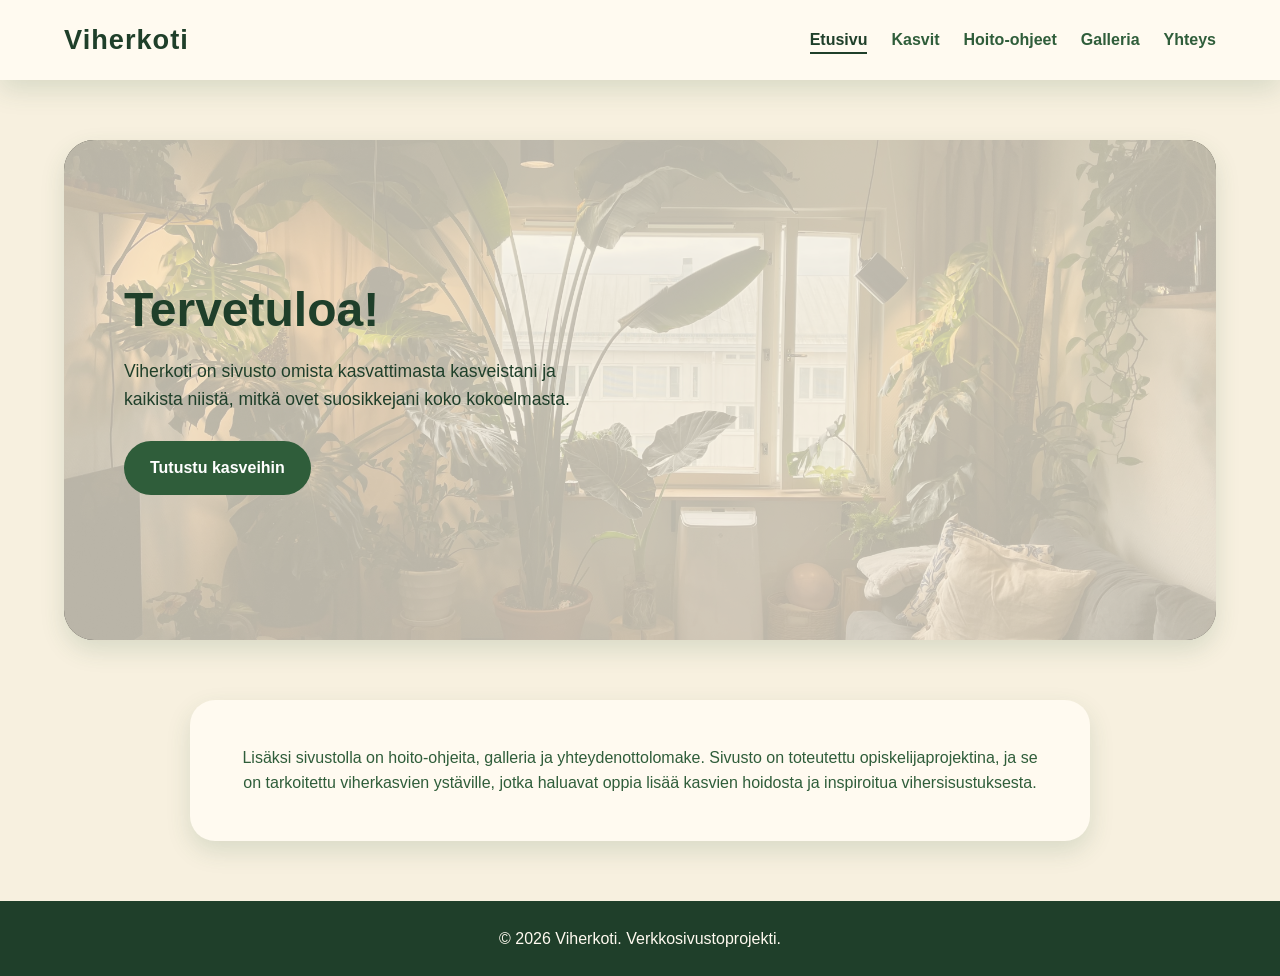
==== Kasvisivusto/index.html @ 4c250cb3 "Add new pages and images for Viherkoti website - Created galleria.html to showcase plant images and " ====
<!DOCTYPE html>
<html lang="fi">
<head>
  <meta charset="UTF-8">
  <meta name="viewport" content="width=device-width, initial-scale=1.0">
  <title>Viherkasvien hoito-opas</title>
  <link rel="stylesheet" href="css/style.css">
</head>
<body class="index-page"></body>

  <header class="site-header">
    <nav class="navbar">
      <a href="index.html" class="logo">Viherkoti</a>

      <ul class="nav-links">
        <li><a href="index.html" class="active">Etusivu</a></li>
        <li><a href="kasvit.html">Kasvit</a></li>
        <li><a href="hoito.html">Hoito-ohjeet</a></li>
        <li><a href="galleria.html">Galleria</a></li>
        <li><a href="yhteys.html">Yhteys</a></li>
      </ul>
    </nav>
  </header>

  <main>
    <section class="hero">
      <div class="hero-text">
        <h1>Tervetuloa!</h1>
        <p>
          Viherkoti on sivusto omista kasvattimasta kasveistani ja kaikista niistä, mitkä ovet suosikkejani koko kokoelmasta.
        </p>
        <a href="kasvit.html" class="button">Tutustu kasveihin</a>
      </div>

      </div>
    </section>

    <section class="intro-section">
      <p>
        Lisäksi sivustolla on hoito-ohjeita, galleria ja yhteydenottolomake. Sivusto on toteutettu opiskelijaprojektina, ja se on tarkoitettu viherkasvien ystäville, jotka haluavat oppia lisää kasvien hoidosta ja inspiroitua vihersisustuksesta.
      </p>
    </section>

  </main>

  <footer>
    <p>&copy; 2026 Viherkoti. Verkkosivustoprojekti.</p>
  </footer>

</body>
</html>
---- Kasvisivusto/css/style.css ----
:root {
  --cream: #f7f0df;
  --light-cream: #fffaf0;
  --green: #2f5d3a;
  --dark-green: #1f3f2a;
  --soft-green: #dce8d4;
  --accent-green: #6f8f5f;
  --white: #ffffff;
  --shadow: 0 10px 25px rgba(47, 93, 58, 0.15);
}

* {
  box-sizing: border-box;
  margin: 0;
  padding: 0;
}

body {
  background-color: var(--cream);
  color: var(--green);
  font-family: Arial, Helvetica, sans-serif;
  line-height: 1.6;
}

img {
  max-width: 100%;
  height: auto;
  display: block;
}

.site-header {
  background-color: var(--light-cream);
  box-shadow: var(--shadow);
  position: sticky;
  top: 0;
  z-index: 10;
}

.navbar {
  width: 90%;
  max-width: 1200px;
  margin: 0 auto;
  padding: 18px 0;
  display: flex;
  justify-content: space-between;
  align-items: center;
}

.logo {
  color: var(--dark-green);
  font-size: 1.7rem;
  font-weight: bold;
  text-decoration: none;
  letter-spacing: 1px;
}

.nav-links {
  list-style: none;
  display: flex;
  gap: 24px;
}

.nav-links a {
  color: var(--green);
  text-decoration: none;
  font-weight: bold;
  transition: color 0.3s ease, border-bottom 0.3s ease;
  padding-bottom: 4px;
}

.nav-links a:hover,
.nav-links .active {
  color: var(--dark-green);
  border-bottom: 2px solid var(--dark-green);
}

.hero {
  width: 90%;
  max-width: 1200px;
  margin: 60px auto;
  min-height: 500px;
  padding: 60px;
  display: grid;
  grid-template-columns: 1fr 1fr;
  gap: 50px;
  align-items: center;

  background-image: url("../images/Olohuonen1.jpg");
  background-size: cover;
  background-position: center;
  background-repeat: no-repeat;

  border-radius: 30px;
  box-shadow: var(--shadow);
  position: relative;
  overflow: hidden;
}

.hero::before {
  content: "";
  position: absolute;
  inset: 0;
  background-color: rgba(247, 240, 223, 0.75);
  transition: background-color 0.4s ease;
  z-index: 1;
}

.hero:hover::before {
  background-color: rgba(247, 240, 223, 0);
}

.hero-text {
  position: relative;
  z-index: 2;
  color: var(--dark-green);
}

.hero-text .small-heading,
.hero-text h1,
.hero-text p {
  transition: opacity 0.4s ease, transform 0.4s ease;
}

.hero:hover .hero-text .small-heading,
.hero:hover .hero-text h1,
.hero:hover .hero-text p {
  opacity: 0;
  transform: translateY(15px);
}

.hero-text .button {
  position: relative;
  z-index: 3;
}

.small-heading {
  text-transform: uppercase;
  letter-spacing: 2px;
  color: var(--accent-green);
  font-weight: bold;
  margin-bottom: 12px;
}

.hero h1 {
  color: var(--dark-green);
  font-size: 3rem;
  line-height: 1.1;
  margin-bottom: 20px;
}

.hero p {
  color: var(--dark-green);
  font-size: 1.1rem;
  margin-bottom: 28px;
}

.hero-image img {
  border-radius: 30px;
  box-shadow: var(--shadow);
  border: 8px solid var(--light-cream);
}

.button {
  display: inline-block;
  background-color: var(--green);
  color: var(--white);
  padding: 14px 26px;
  border-radius: 30px;
  text-decoration: none;
  font-weight: bold;
  transition: background-color 0.3s ease, transform 0.3s ease;
}

.button:hover {
  background-color: var(--dark-green);
  transform: translateY(-3px);
}

.intro-section {
  width: 90%;
  max-width: 900px;
  margin: 40px auto;
  text-align: center;
  background-color: var(--light-cream);
  padding: 45px;
  border-radius: 25px;
  box-shadow: var(--shadow);
}

.intro-section h2 {
  color: var(--dark-green);
  font-size: 2rem;
  margin-bottom: 16px;
}

.card-container {
  width: 90%;
  max-width: 1200px;
  margin: 50px auto;
  display: grid;
  grid-template-columns: repeat(3, 1fr);
  gap: 25px;
}

.card {
  background-color: var(--light-cream);
  padding: 30px;
  border-radius: 25px;
  box-shadow: var(--shadow);
  transition: transform 0.3s ease, background-color 0.3s ease;
}

.card:hover {
  transform: translateY(-8px);
}

.card h3 {
  color: var(--dark-green);
  margin-bottom: 12px;
  font-size: 1.4rem;
}

.nav-card {
  text-decoration: none;
  color: var(--green);
  cursor: pointer;
}

.nav-card h3 {
  color: var(--dark-green);
}

.nav-card:hover {
  transform: translateY(-8px);
  background-color: var(--soft-green);
}

.page-hero {
  width: 90%;
  max-width: 1000px;
  margin: 50px auto 35px;
  text-align: center;
  padding: 45px;
  background-color: var(--light-cream);
  border-radius: 30px;
  box-shadow: var(--shadow);
}

.page-hero h1 {
  color: var(--dark-green);
  font-size: 2.7rem;
  margin-bottom: 15px;
}

.page-hero p {
  font-size: 1.1rem;
}

.plant-grid {
  width: 90%;
  max-width: 1200px;
  margin: 50px auto;
  display: grid;
  grid-template-columns: repeat(2, 1fr);
  gap: 30px;
}

.plant-card {
  background-color: var(--light-cream);
  border-radius: 25px;
  overflow: hidden;
  box-shadow: var(--shadow);
  transition: transform 0.3s ease;
}

.plant-card:hover {
  transform: scale(1.02);
}

.plant-card img {
  width: 100%;
  height: 270px;
  object-fit: cover;
}

.plant-content {
  padding: 25px;
}

.plant-content h2 {
  color: var(--dark-green);
  margin-bottom: 12px;
}

/* Kasvikorttien linkit */

.plant-card-link {
  text-decoration: none;
  color: var(--green);
  cursor: pointer;
}

.plant-card-link h2 {
  color: var(--dark-green);
}

.plant-card-link:hover {
  transform: scale(1.02);
}

.modal-overlay {
  position: fixed;
  top: 0;
  left: 0;
  width: 100%;
  height: 100%;
  display: none;
  justify-content: center;
  align-items: center;
  padding: 25px;
  z-index: 100;
}

.modal-overlay:target {
  display: flex;
}

.modal-background {
  position: absolute;
  width: 100%;
  height: 100%;
  background-color: rgba(31, 63, 42, 0.65);
  top: 0;
  left: 0;
}

.modal-box {
  position: relative;
  background-color: var(--light-cream);
  color: var(--green);
  max-width: 650px;
  width: 100%;
  max-height: 90vh;
  overflow-y: auto;
  padding: 30px;
  border-radius: 25px;
  box-shadow: 0 20px 45px rgba(31, 63, 42, 0.35);
  z-index: 101;
}

.modal-box img {
  width: 100%;
  height: 300px;
  object-fit: cover;
  border-radius: 18px;
  margin-bottom: 22px;
}

.modal-box h2 {
  color: var(--dark-green);
  margin-bottom: 15px;
}

.modal-box p {
  margin-bottom: 14px;
}

.modal-close {
  position: absolute;
  top: 14px;
  right: 18px;
  background-color: var(--green);
  color: var(--white);
  text-decoration: none;
  width: 38px;
  height: 38px;
  border-radius: 50%;
  font-size: 1.7rem;
  line-height: 34px;
  text-align: center;
  cursor: pointer;
  transition: background-color 0.3s ease, transform 0.3s ease;
}

.modal-close:hover {
  background-color: var(--dark-green);
  transform: scale(1.08);
}

.tips-section {
  width: 90%;
  max-width: 1100px;
  margin: 50px auto;
  display: grid;
  grid-template-columns: repeat(2, 1fr);
  gap: 25px;
}

.tip-box {
  background-color: var(--light-cream);
  padding: 30px;
  border-radius: 25px;
  box-shadow: var(--shadow);
  border-left: 8px solid var(--accent-green);
}

.tip-box h2 {
  color: var(--dark-green);
  margin-bottom: 12px;
}

.care-table-section {
  width: 90%;
  max-width: 1000px;
  margin: 50px auto;
  background-color: var(--light-cream);
  padding: 35px;
  border-radius: 25px;
  box-shadow: var(--shadow);
  overflow-x: auto;
}

.care-table-section h2 {
  color: var(--dark-green);
  margin-bottom: 20px;
}

table {
  width: 100%;
  border-collapse: collapse;
}

th,
td {
  padding: 15px;
  text-align: left;
  border-bottom: 1px solid var(--soft-green);
}

th {
  background-color: var(--soft-green);
  color: var(--dark-green);
}

.gallery-grid {
  width: 90%;
  max-width: 1200px;
  margin: 50px auto;
  display: grid;
  grid-template-columns: repeat(3, 1fr);
  gap: 25px;
}

.gallery-item {
  text-decoration: none;
  color: var(--green);
}

.gallery-item figure {
  background-color: var(--light-cream);
  border-radius: 25px;
  overflow: hidden;
  box-shadow: var(--shadow);
  transition: transform 0.3s ease, box-shadow 0.3s ease;
}

.gallery-item figure:hover {
  transform: translateY(-8px) scale(1.02);
  box-shadow: 0 15px 35px rgba(47, 93, 58, 0.25);
}

.gallery-item img {
  width: 100%;
  height: 260px;
  object-fit: cover;
  transition: transform 0.4s ease;
}

.gallery-item figure:hover img {
  transform: scale(1.08);
}

.gallery-item figcaption {
  padding: 18px;
  text-align: center;
  font-weight: bold;
  color: var(--dark-green);
  background-color: var(--light-cream);
}

.image-modal {
  position: fixed;
  top: 0;
  left: 0;
  width: 100%;
  height: 100%;
  display: none;
  justify-content: center;
  align-items: center;
  padding: 25px;
  z-index: 200;
}

.image-modal:target {
  display: flex;
}

.image-modal-background {
  position: absolute;
  width: 100%;
  height: 100%;
  background-color: rgba(31, 63, 42, 0.75);
  top: 0;
  left: 0;
}

.image-modal-content {
  position: relative;
  max-width: 850px;
  width: 100%;
  background-color: var(--light-cream);
  border-radius: 25px;
  padding: 25px;
  box-shadow: 0 20px 45px rgba(31, 63, 42, 0.35);
  z-index: 201;
  text-align: center;
}

.image-modal-content img {
  width: 100%;
  max-height: 70vh;
  object-fit: contain;
  border-radius: 18px;
  margin-bottom: 15px;
}

.image-modal-content p {
  color: var(--dark-green);
  font-weight: bold;
}

.image-modal-close {
  position: absolute;
  top: 12px;
  right: 16px;
  background-color: var(--green);
  color: var(--white);
  text-decoration: none;
  width: 38px;
  height: 38px;
  border-radius: 50%;
  font-size: 1.7rem;
  line-height: 34px;
  text-align: center;
  z-index: 202;
  transition: background-color 0.3s ease, transform 0.3s ease;
}

.image-modal-close:hover {
  background-color: var(--dark-green);
  transform: scale(1.08);
}

.gallery-arrow {
  position: absolute;
  top: 50%;
  transform: translateY(-50%);
  background-color: rgba(47, 93, 58, 0.85);
  color: var(--white);
  text-decoration: none;
  width: 45px;
  height: 45px;
  border-radius: 50%;
  font-size: 2rem;
  line-height: 42px;
  text-align: center;
  z-index: 203;
  transition: background-color 0.3s ease, transform 0.3s ease;
}

.gallery-arrow:hover {
  background-color: var(--dark-green);
  transform: translateY(-50%) scale(1.08);
}

.gallery-arrow-left {
  left: 18px;
}

.gallery-arrow-right {
  right: 18px;
}

.contact-section {
  width: 90%;
  max-width: 1100px;
  margin: 50px auto;
  display: grid;
  grid-template-columns: 1fr 1fr;
  gap: 35px;
}

.contact-info,
.contact-form {
  background-color: var(--light-cream);
  padding: 35px;
  border-radius: 25px;
  box-shadow: var(--shadow);
}

.contact-info h2 {
  color: var(--dark-green);
  margin-bottom: 15px;
}

.contact-info ul {
  margin-top: 20px;
  padding-left: 20px;
}

.contact-form {
  display: flex;
  flex-direction: column;
}

.contact-form label {
  font-weight: bold;
  margin-bottom: 6px;
  color: var(--dark-green);
}

.contact-form input,
.contact-form textarea {
  padding: 13px;
  margin-bottom: 18px;
  border: 2px solid var(--soft-green);
  border-radius: 12px;
  font-family: Arial, Helvetica, sans-serif;
  font-size: 1rem;
  background-color: var(--white);
}

.contact-form input:focus,
.contact-form textarea:focus {
  outline: none;
  border-color: var(--green);
}

.contact-form button {
  background-color: var(--green);
  color: var(--white);
  padding: 14px;
  border: none;
  border-radius: 30px;
  font-size: 1rem;
  font-weight: bold;
  cursor: pointer;
  transition: background-color 0.3s ease, transform 0.3s ease;
}

.contact-form button:hover {
  background-color: var(--dark-green);
  transform: translateY(-3px);
}

footer {
  background-color: var(--dark-green);
  color: var(--light-cream);
  text-align: center;
  padding: 25px;
  margin-top: 60px;
}

@media (max-width: 900px) {
  .hero,
  .plant-grid,
  .tips-section,
  .contact-section {
    grid-template-columns: 1fr;
  }

  .card-container,
  .gallery-grid {
    grid-template-columns: repeat(2, 1fr);
  }

  .hero h1 {
    font-size: 2.4rem;
  }
}

@media (max-width: 700px) {
  .navbar {
    flex-direction: column;
    gap: 18px;
  }

  .nav-links {
    flex-direction: column;
    text-align: center;
    gap: 12px;
  }

  .hero,
  .page-hero,
  .intro-section,
  .card-container,
  .plant-grid,
  .tips-section,
  .gallery-grid,
  .contact-section {
    width: 92%;
  }

  .hero {
    margin: 35px auto;
    padding: 35px 24px;
    grid-template-columns: 1fr;
  }

  .hero h1 {
    font-size: 2rem;
  }

  .page-hero h1 {
    font-size: 2rem;
  }

  .intro-section,
  .page-hero {
    padding: 30px 22px;
  }

  .card-container,
  .gallery-grid {
    grid-template-columns: 1fr;
  }

  .plant-card img,
  .gallery-item img {
    height: 220px;
  }

  .modal-box {
    padding: 22px;
  }

  .modal-box img {
    height: 220px;
  }

  .image-modal-content {
    padding: 18px;
  }

  .image-modal-content img {
    max-height: 60vh;
  }

  .gallery-arrow {
    width: 36px;
    height: 36px;
    font-size: 1.5rem;
    line-height: 34px;
  }

  .gallery-arrow-left {
    left: 10px;
  }

  .gallery-arrow-right {
    right: 10px;
  }
}
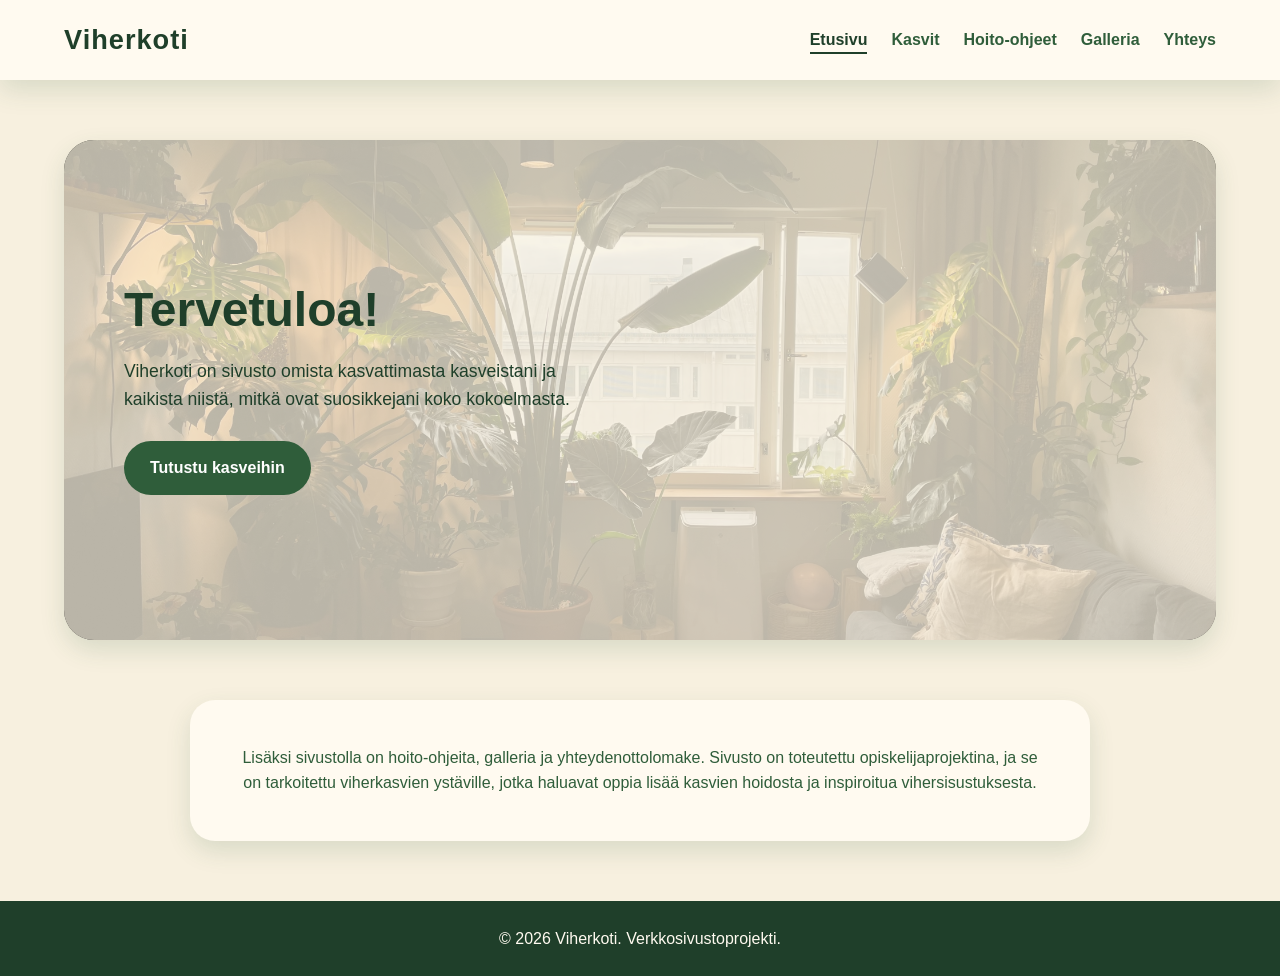
==== commit 2c8dd8dc: "Fix typo in welcome message on the homepage" ====
--- a/Kasvisivusto/index.html
+++ b/Kasvisivusto/index.html
@@ -27,7 +27,7 @@
       <div class="hero-text">
         <h1>Tervetuloa!</h1>
         <p>
-          Viherkoti on sivusto omista kasvattimasta kasveistani ja kaikista niistä, mitkä ovet suosikkejani koko kokoelmasta.
+          Viherkoti on sivusto omista kasvattimasta kasveistani ja kaikista niistä, mitkä ovat suosikkejani koko kokoelmasta.
         </p>
         <a href="kasvit.html" class="button">Tutustu kasveihin</a>
       </div>
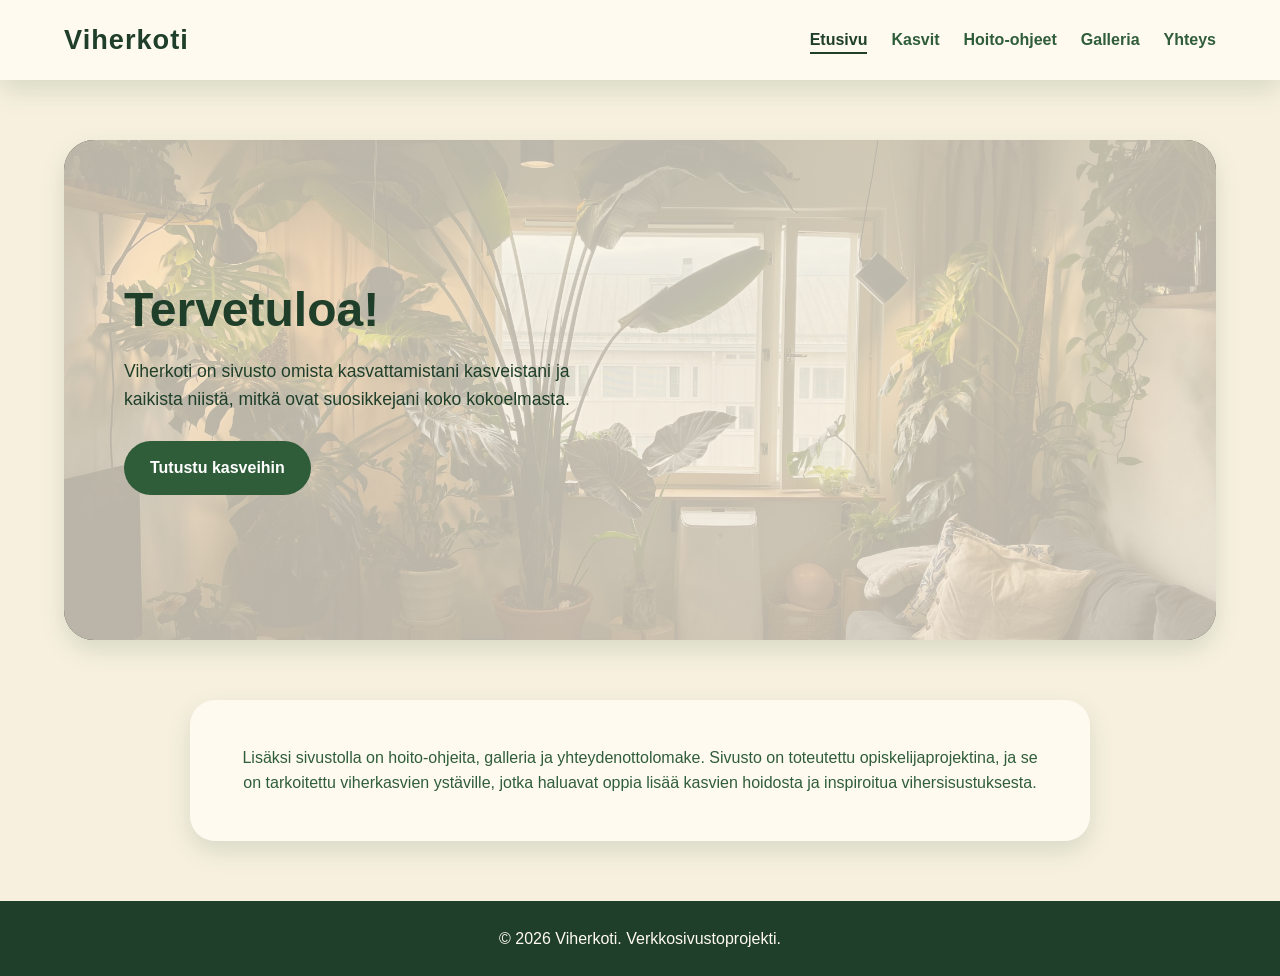
==== commit 08a821cb: "Fix typos in index and kasvit pages" ====
--- a/Kasvisivusto/index.html
+++ b/Kasvisivusto/index.html
@@ -27,7 +27,7 @@
       <div class="hero-text">
         <h1>Tervetuloa!</h1>
         <p>
-          Viherkoti on sivusto omista kasvattimasta kasveistani ja kaikista niistä, mitkä ovat suosikkejani koko kokoelmasta.
+          Viherkoti on sivusto omista kasvattamistani kasveistani ja kaikista niistä, mitkä ovat suosikkejani koko kokoelmasta.
         </p>
         <a href="kasvit.html" class="button">Tutustu kasveihin</a>
       </div>
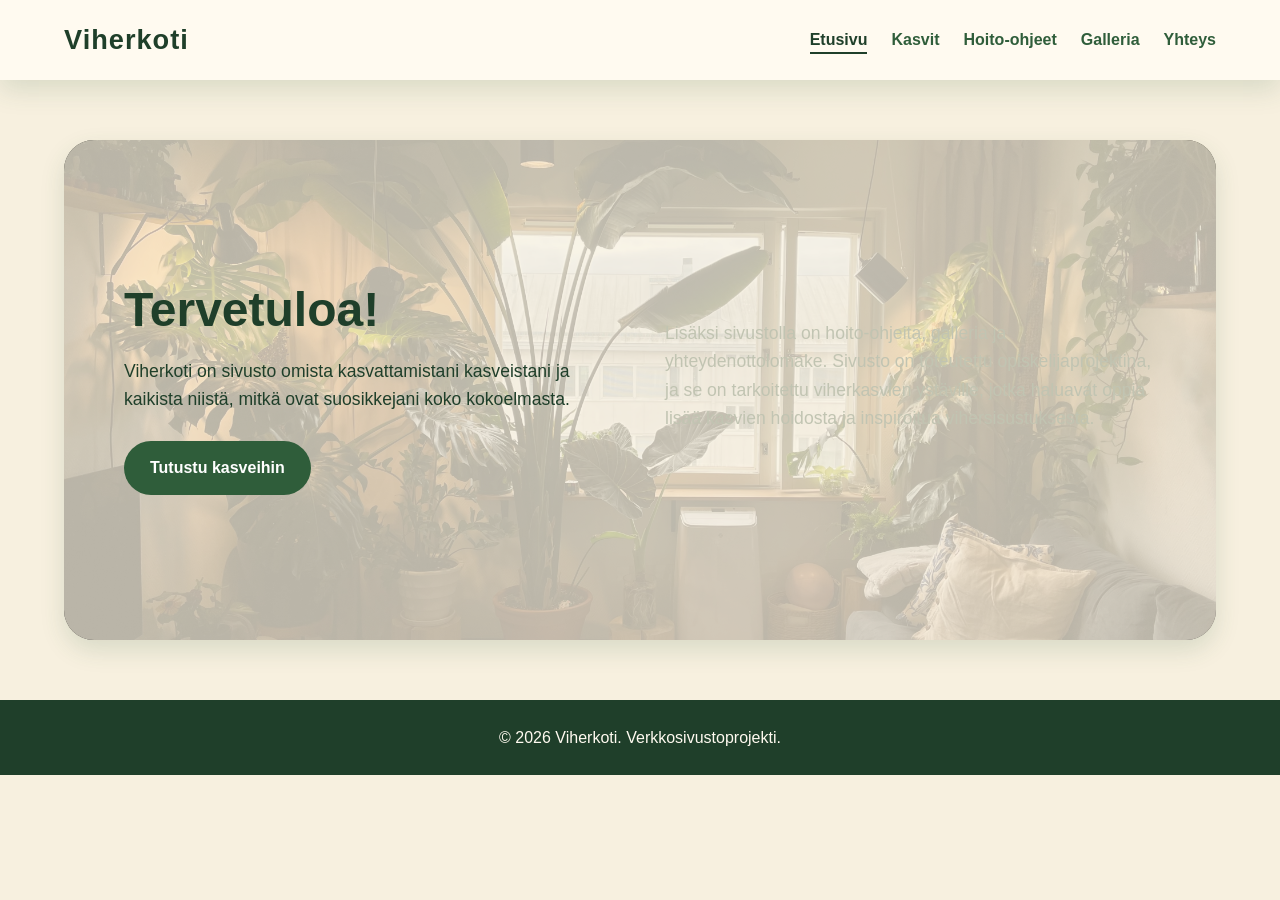
==== commit 22a7f31d: "Remove unused intro section from index.html" ====
--- a/Kasvisivusto/index.html
+++ b/Kasvisivusto/index.html
@@ -6,20 +6,29 @@
   <title>Viherkasvien hoito-opas</title>
   <link rel="stylesheet" href="css/style.css">
 </head>
-<body class="index-page"></body>
+<body class="index-page">
 
   <header class="site-header">
     <nav class="navbar">
-      <a href="index.html" class="logo">Viherkoti</a>
+  <a href="index.html" class="logo">Viherkoti</a>
 
-      <ul class="nav-links">
-        <li><a href="index.html" class="active">Etusivu</a></li>
-        <li><a href="kasvit.html">Kasvit</a></li>
-        <li><a href="hoito.html">Hoito-ohjeet</a></li>
-        <li><a href="galleria.html">Galleria</a></li>
-        <li><a href="yhteys.html">Yhteys</a></li>
-      </ul>
-    </nav>
+  <input type="checkbox" id="menu-toggle" class="menu-checkbox">
+
+  <label for="menu-toggle" class="hamburger">
+    <span class="sr-only">Avaa valikko</span>
+    <span></span>
+    <span></span>
+    <span></span>
+  </label>
+
+  <ul class="nav-links">
+    <li><a href="index.html" class="active">Etusivu</a></li>
+    <li><a href="kasvit.html">Kasvit</a></li>
+    <li><a href="hoito.html">Hoito-ohjeet</a></li>
+    <li><a href="galleria.html">Galleria</a></li>
+    <li><a href="yhteys.html">Yhteys</a></li>
+  </ul>
+</nav>
   </header>
 
   <main>
@@ -32,10 +41,6 @@
         <a href="kasvit.html" class="button">Tutustu kasveihin</a>
       </div>
 
-      </div>
-    </section>
-
-    <section class="intro-section">
       <p>
         Lisäksi sivustolla on hoito-ohjeita, galleria ja yhteydenottolomake. Sivusto on toteutettu opiskelijaprojektina, ja se on tarkoitettu viherkasvien ystäville, jotka haluavat oppia lisää kasvien hoidosta ja inspiroitua vihersisustuksesta.
       </p>
--- a/Kasvisivusto/css/style.css
+++ b/Kasvisivusto/css/style.css
@@ -28,6 +28,18 @@
   display: block;
 }
 
+.sr-only {
+  position: absolute;
+  width: 1px;
+  height: 1px;
+  padding: 0;
+  margin: -1px;
+  overflow: hidden;
+  clip: rect(0, 0, 0, 0);
+  white-space: nowrap;
+  border-width: 0;
+}
+
 .site-header {
   background-color: var(--light-cream);
   box-shadow: var(--shadow);
@@ -72,6 +84,25 @@
 .nav-links .active {
   color: var(--dark-green);
   border-bottom: 2px solid var(--dark-green);
+}
+
+.menu-checkbox {
+  display: none;
+}
+
+.hamburger {
+  display: none;
+  flex-direction: column;
+  gap: 6px;
+  cursor: pointer;
+}
+
+.hamburger span {
+  width: 32px;
+  height: 3px;
+  background-color: var(--dark-green);
+  border-radius: 5px;
+  transition: transform 0.3s ease, opacity 0.3s ease;
 }
 
 .hero {
@@ -291,8 +322,6 @@
   color: var(--dark-green);
   margin-bottom: 12px;
 }
-
-/* Kasvikorttien linkit */
 
 .plant-card-link {
   text-decoration: none;
@@ -691,15 +720,47 @@
 
 @media (max-width: 700px) {
   .navbar {
-    flex-direction: column;
-    gap: 18px;
-  }
-
-  .nav-links {
-    flex-direction: column;
-    text-align: center;
-    gap: 12px;
-  }
+  flex-direction: row;
+  flex-wrap: wrap;
+  gap: 18px;
+}
+
+.hamburger {
+  display: flex;
+}
+
+.nav-links {
+  display: none;
+  width: 100%;
+  flex-direction: column;
+  text-align: center;
+  gap: 12px;
+  background-color: var(--light-cream);
+  padding: 20px;
+  border-radius: 20px;
+  box-shadow: var(--shadow);
+}
+
+.menu-checkbox:checked ~ .nav-links {
+  display: flex;
+}
+
+.menu-checkbox:checked + .hamburger span:nth-child(1) {
+  transform: translateY(9px) rotate(45deg);
+}
+
+.menu-checkbox:checked + .hamburger span:nth-child(2) {
+  opacity: 0;
+}
+
+.menu-checkbox:checked + .hamburger span:nth-child(3) {
+  transform: translateY(-9px) rotate(-45deg);
+}
+@media (hover: hover) {
+  .navbar:hover .nav-links {
+    display: flex;
+  }
+}
 
   .hero,
   .page-hero,
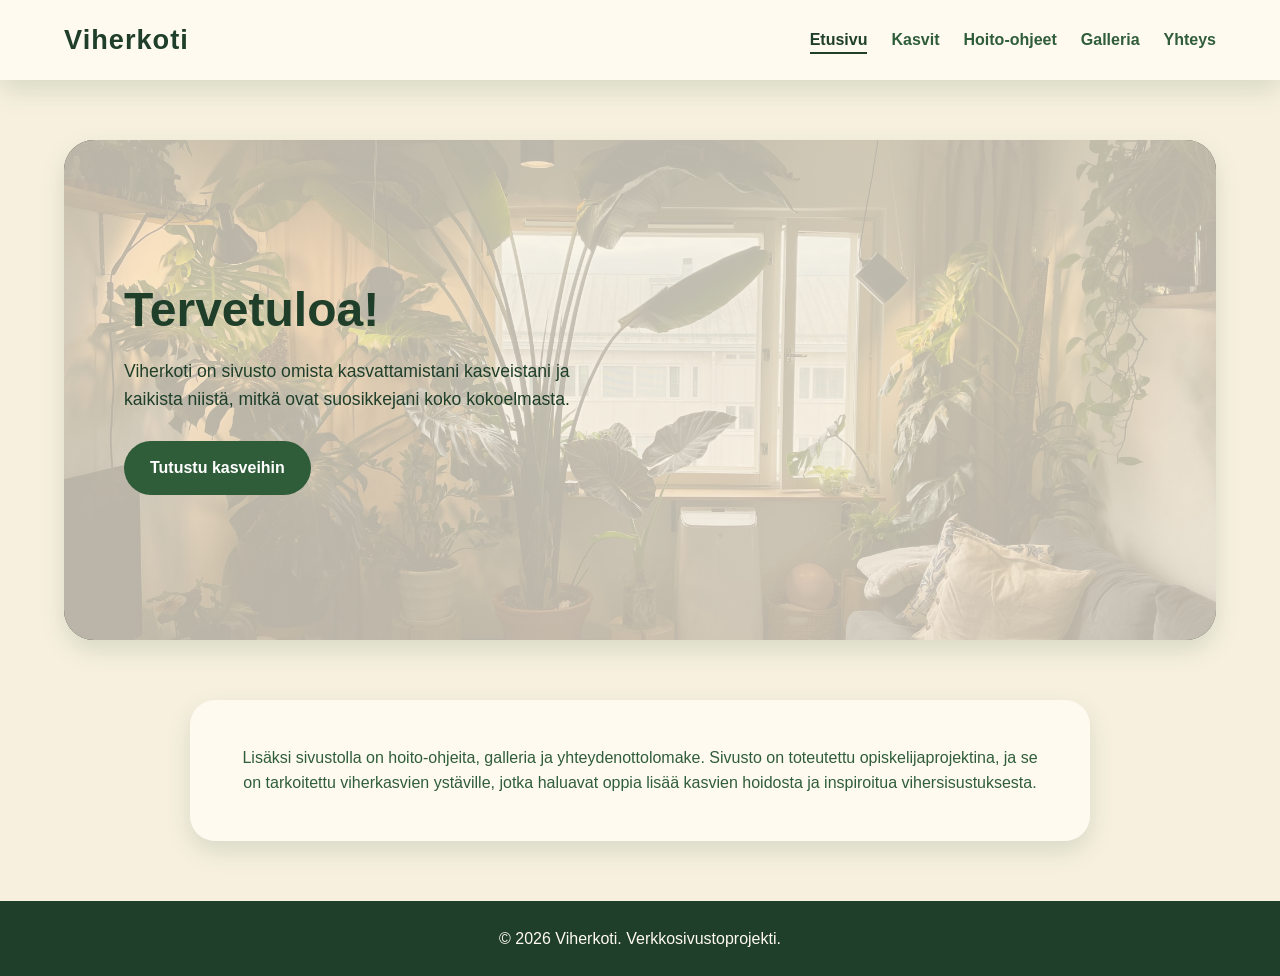
==== commit e6d2163a: "Wrap intro section in a div for improved structure and styling" ====
--- a/Kasvisivusto/index.html
+++ b/Kasvisivusto/index.html
@@ -41,10 +41,13 @@
         <a href="kasvit.html" class="button">Tutustu kasveihin</a>
       </div>
 
-      <p>
-        Lisäksi sivustolla on hoito-ohjeita, galleria ja yhteydenottolomake. Sivusto on toteutettu opiskelijaprojektina, ja se on tarkoitettu viherkasvien ystäville, jotka haluavat oppia lisää kasvien hoidosta ja inspiroitua vihersisustuksesta.
-      </p>
     </section>
+
+     <div class="intro-section">
+  <p>
+    Lisäksi sivustolla on hoito-ohjeita, galleria ja yhteydenottolomake. Sivusto on toteutettu opiskelijaprojektina, ja se on tarkoitettu viherkasvien ystäville, jotka haluavat oppia lisää kasvien hoidosta ja inspiroitua vihersisustuksesta.
+  </p>
+</div>
 
   </main>
 
